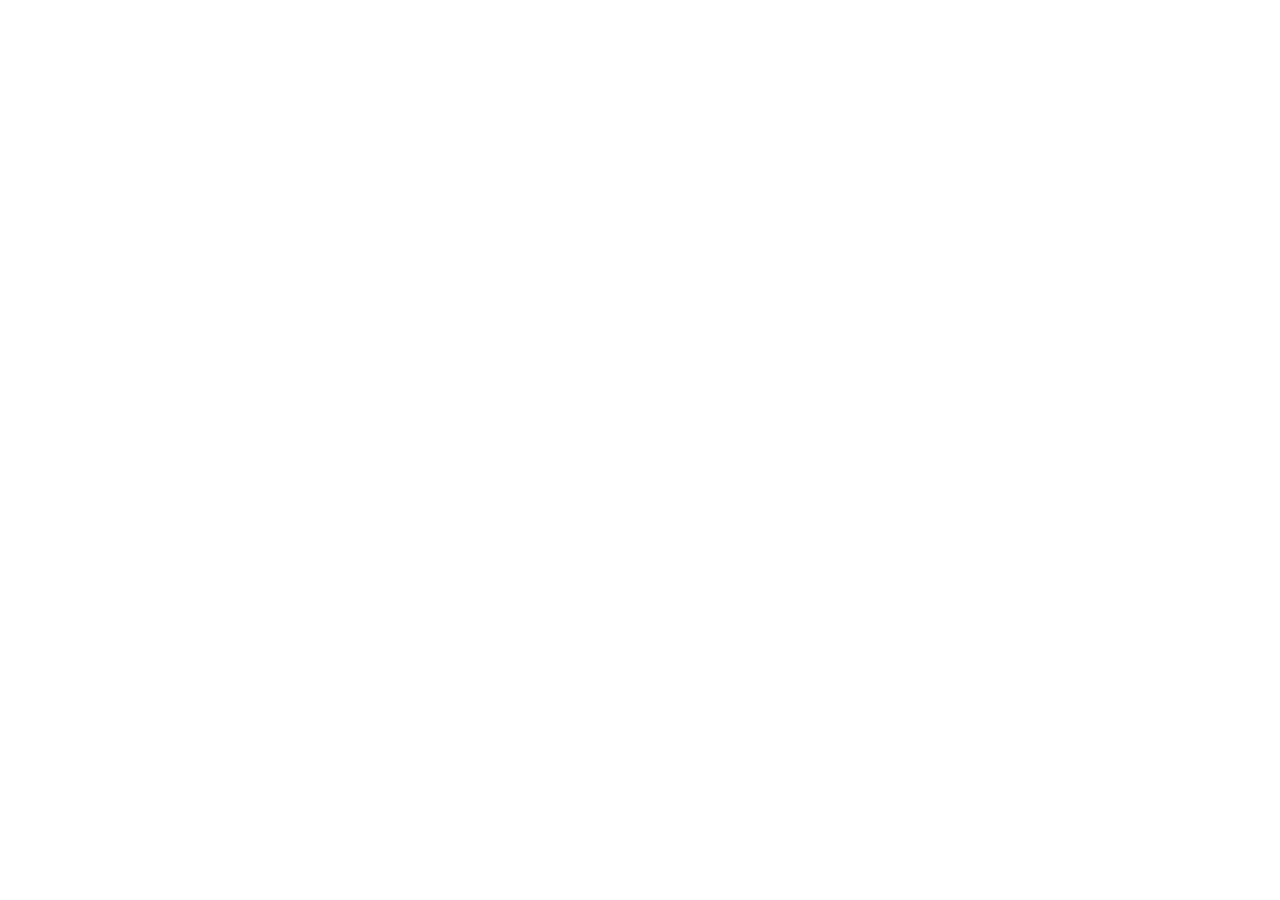
==== index.html @ 4036658d "saving work" ====
<!DOCTYPE html>
<html lang="en">
<head>
    <meta charset="UTF-8">
    <meta name="viewport" content="width=device-width, initial-scale=1.0">
    <title>Document</title>
</head>
<body>
    
</body>
</html>
<link rel="stylesheet" href="index.css">
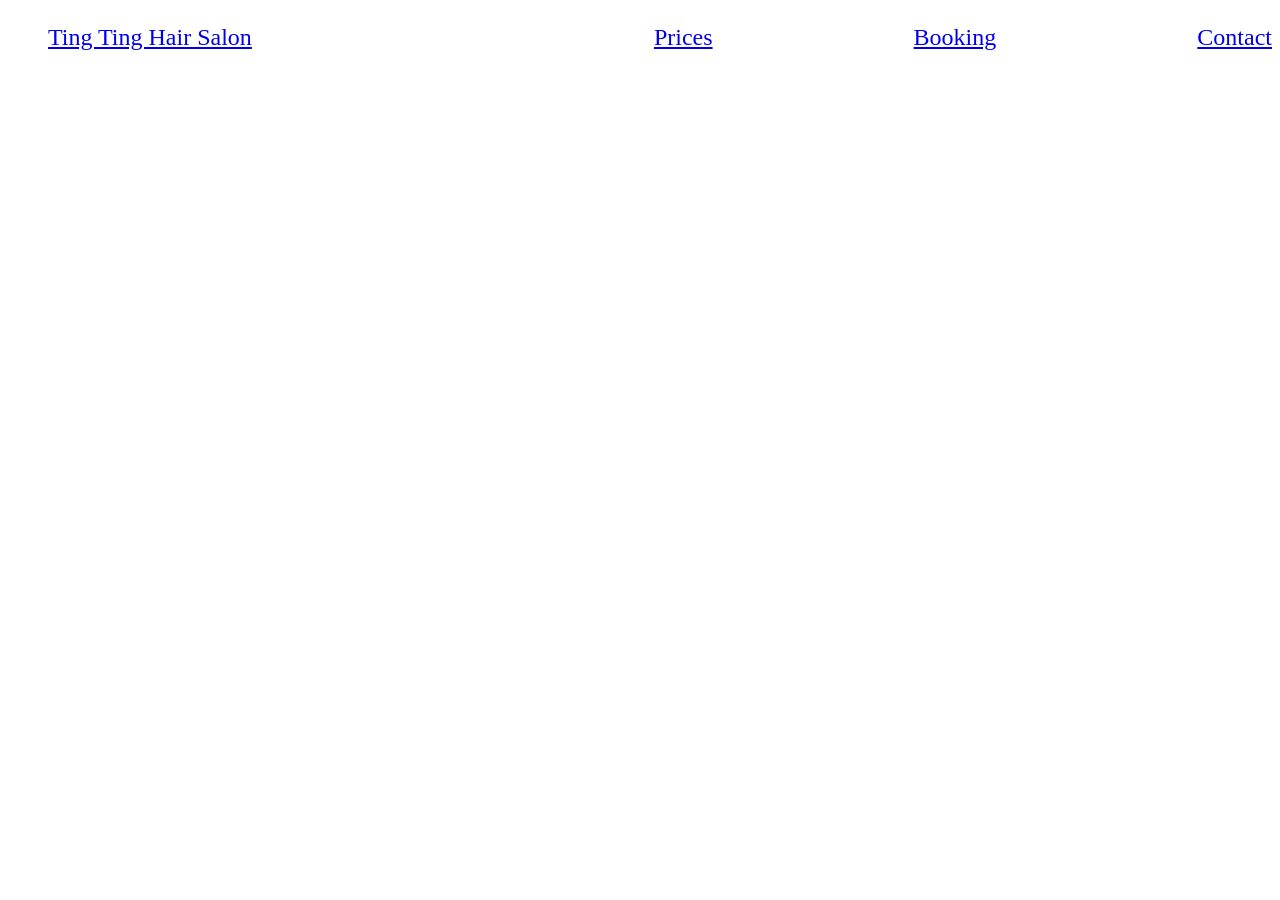
==== commit c6972836: "saving work" ====
--- a/index.html
+++ b/index.html
@@ -4,9 +4,16 @@
     <meta charset="UTF-8">
     <meta name="viewport" content="width=device-width, initial-scale=1.0">
     <title>Document</title>
+    <link rel="stylesheet" href="index.css">
 </head>
 <body>
-    
+    <header>
+            <ul class="nav">
+                <li><a href="index.html">Ting Ting Hair Salon<a/></li>
+                <li><a href="prices.html">Prices</a></li>
+                <li><a href="booking.html">Booking</a></li>
+                <li><a href="contact.html">Contact</a></li>
+            </ul>
+    </header>
 </body>
-</html>
-<link rel="stylesheet" href="index.css">+</html>
--- a/index.css
+++ b/index.css
@@ -0,0 +1,8 @@
+header {
+    font-size: 1.5rem;
+}
+.nav{
+    list-style: none;
+    display:flex;
+    justify-content: space-between;
+}
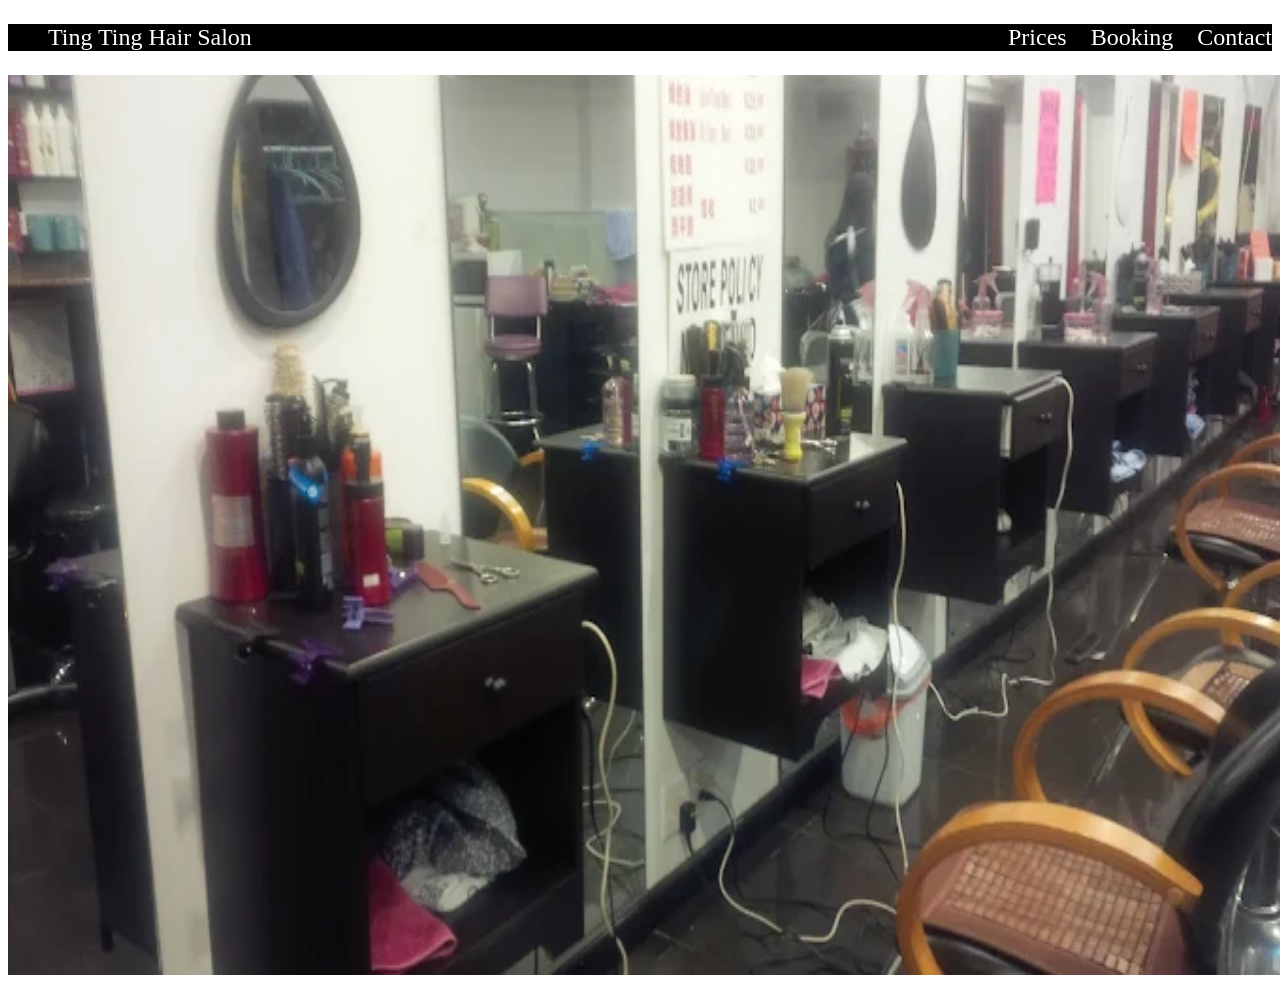
==== commit 8f6b1360: "saving work" ====
--- a/index.html
+++ b/index.html
@@ -9,11 +9,14 @@
 <body>
     <header>
             <ul class="nav">
-                <li><a href="index.html">Ting Ting Hair Salon<a/></li>
+                <li class="logo"><a href="index.html">Ting Ting Hair Salon</a></li>
                 <li><a href="prices.html">Prices</a></li>
                 <li><a href="booking.html">Booking</a></li>
                 <li><a href="contact.html">Contact</a></li>
             </ul>
     </header>
+    <div class="hero">
+        <img class="hero" src="assets-riley/tingting.webp" alt="tingtinghairsalon"/>
+    </div>
 </body>
 </html>
--- a/index.css
+++ b/index.css
@@ -5,4 +5,20 @@
     list-style: none;
     display:flex;
     justify-content: space-between;
+    background-color: black;
+    overflow:hidden;
 }
+a{
+    color:white;
+    text-decoration:none;
+}
+.logo{
+    margin-right: auto;
+}
+.nav li:not(.logo){
+    margin-left: 1.5rem;
+}
+.hero{
+    width:100vw;
+    height:100vh;
+}
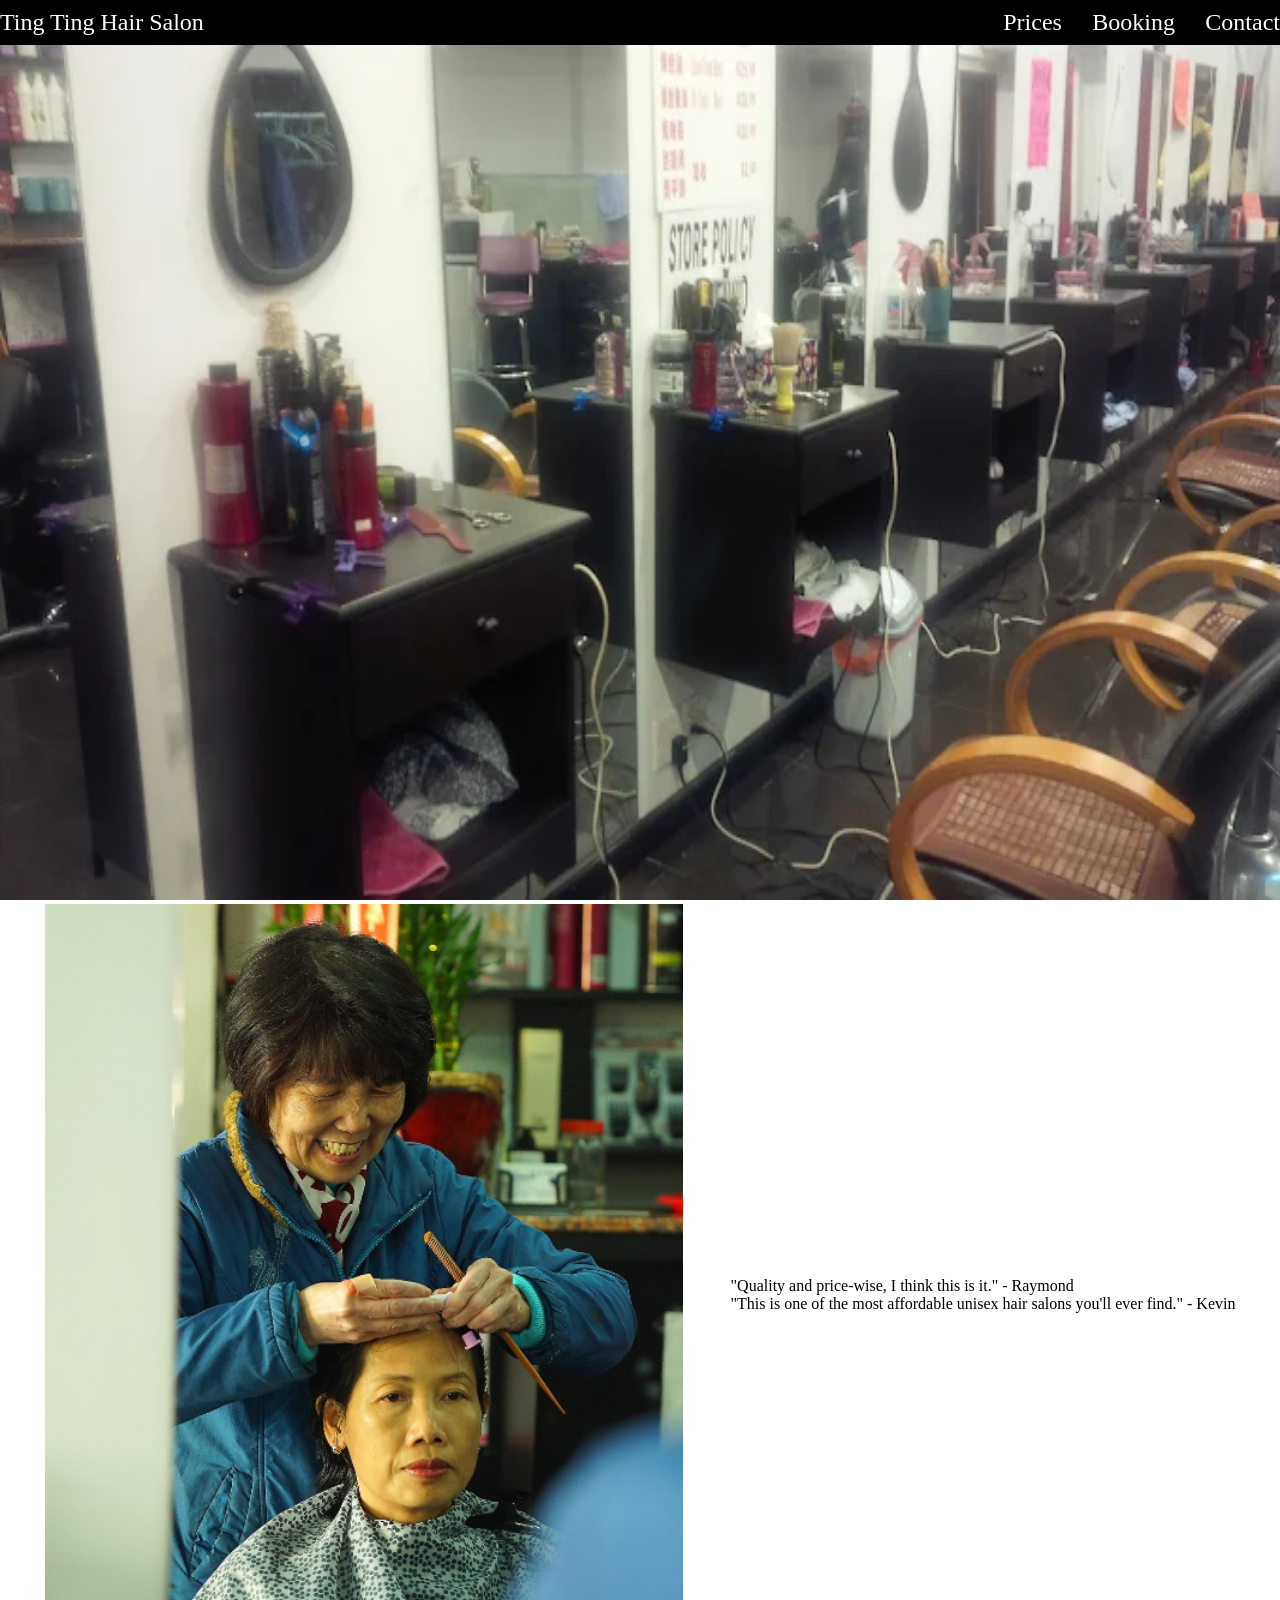
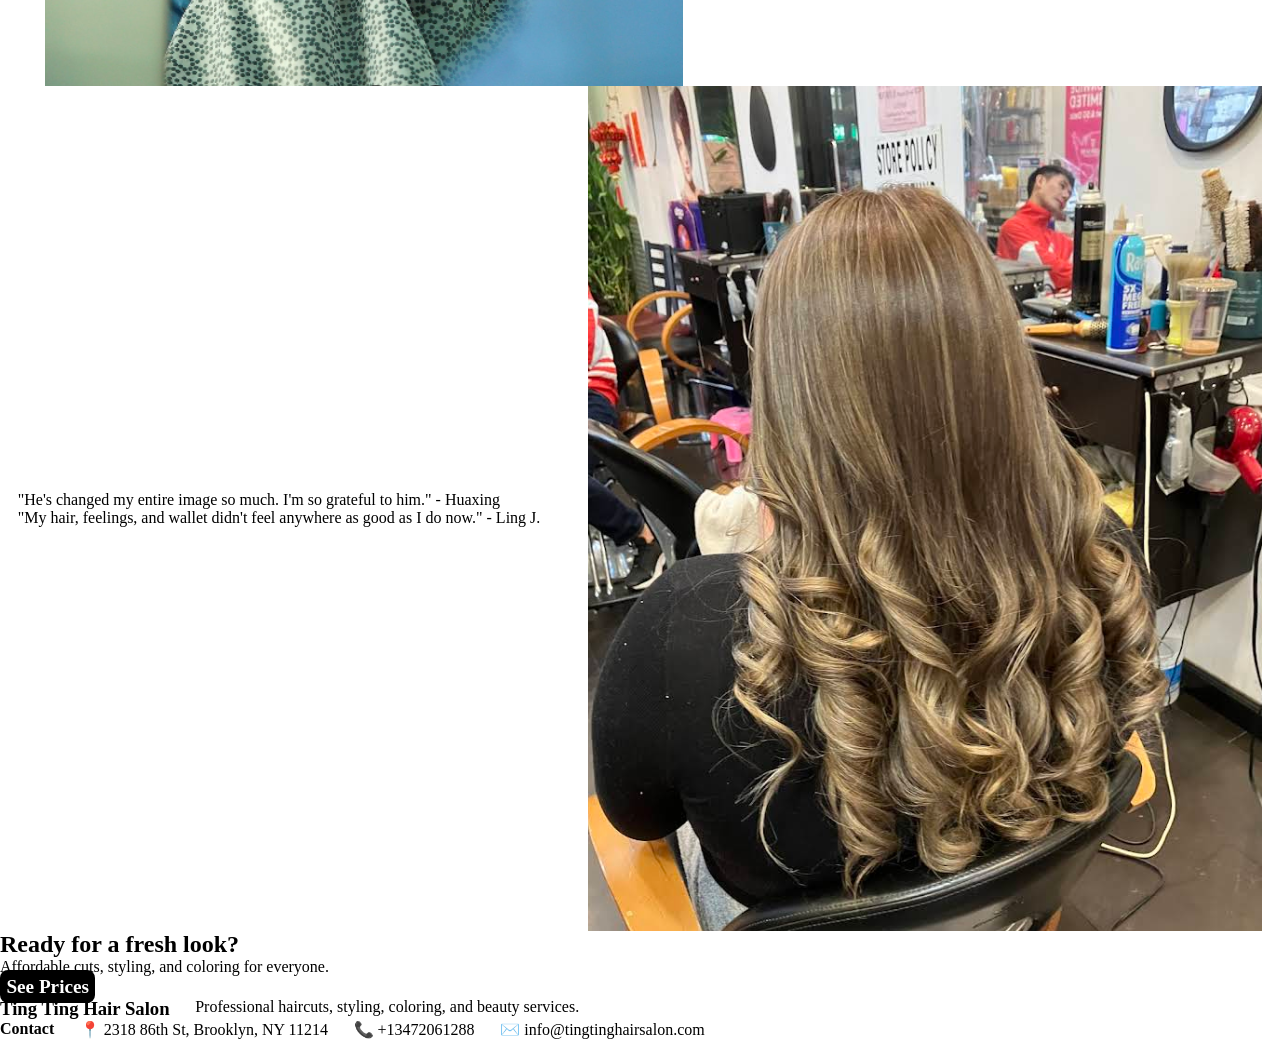
==== commit 07ae539a: "saving work" ====
--- a/index.html
+++ b/index.html
@@ -16,7 +16,42 @@
             </ul>
     </header>
     <div class="hero">
-        <img class="hero" src="assets-riley/tingting.webp" alt="tingtinghairsalon"/>
+        <img class="hero-image" src="assets-riley/tingting.webp" alt="tingtinghairsalon"/>
     </div>
+    <main>
+    <div class="main1">
+        <img class="image1" src="assets-riley/tingtingpic.png" alt="haircut-image"/>
+
+        <div class="quotes">
+            <p>"Quality and price-wise, I think this is it." - Raymond</p>
+            <p>"This is one of the most affordable unisex hair salons you'll ever find." - Kevin</p>
+        </div>
+    </div>
+    <div class="main2">
+        <img class="image2" src="assets-riley/tingtingpic2.png" alt="haircut-image"/>
+        <div class="quotes">
+            <p>"He's changed my entire image so much. I'm so grateful to him." - Huaxing</p>
+            <p>"My hair, feelings, and wallet didn't feel anywhere as good as I do now." - Ling J.</p>
+        </div>
+    </div>
+    <div class="cta">
+        <h2>Ready for a fresh look?</h2>
+        <p>Affordable cuts, styling, and coloring for everyone.</p>
+        <a href="prices.html" class="cta-button">See Prices</a>
+    </div>
+</main>
+    <footer>
+        <div class="footer-section">
+            <h3>Ting Ting Hair Salon</h3>
+            <p>Professional haircuts, styling, coloring, and beauty services.</p>
+        </div>
+
+        <div class="footer-section">
+            <h4>Contact</h4>
+            <p>📍 2318 86th St, Brooklyn, NY 11214</p>
+            <p>📞 +13472061288</p>
+            <p>✉️ info@tingtinghairsalon.com</p>
+        </div>
+</footer>
 </body>
 </html>
--- a/index.css
+++ b/index.css
@@ -1,12 +1,22 @@
+*{
+    box-sizing:border-box;
+    margin:0;
+    padding:0;
+}
+
 header {
     font-size: 1.5rem;
 }
+
 .nav{
     list-style: none;
     display:flex;
     justify-content: space-between;
+    align-items:center;
     background-color: black;
-    overflow:hidden;
+    gap:.5vw;
+    height:5vh;
+    width:100%;
 }
 a{
     color:white;
@@ -19,6 +29,38 @@
     margin-left: 1.5rem;
 }
 .hero{
-    width:100vw;
-    height:100vh;
+    width:100%;
+    height:100%;
+}
+.hero-image{
+     width: 100%;
+    height: 95vh;
+}
+main {
+    display: flex;
+    flex-direction: column;
+    
+}
+.main1, .main2 {
+    display: flex;
+    align-items: center;
+    gap: 3rem;
+    justify-content: center;
+}
+.main2{
+    flex-direction: row-reverse;
+}
+.cta-button {
+    background-color: black;
+    color: white;
+    text-decoration: none;
+    border-radius: 8px;
+    font-size: 1.2rem;
+    font-weight: bold;
+    padding:.5vw;
+}
+.footer-section{
+    display:flex;
+    flex-direction:row;
+    gap:2vw;
 }
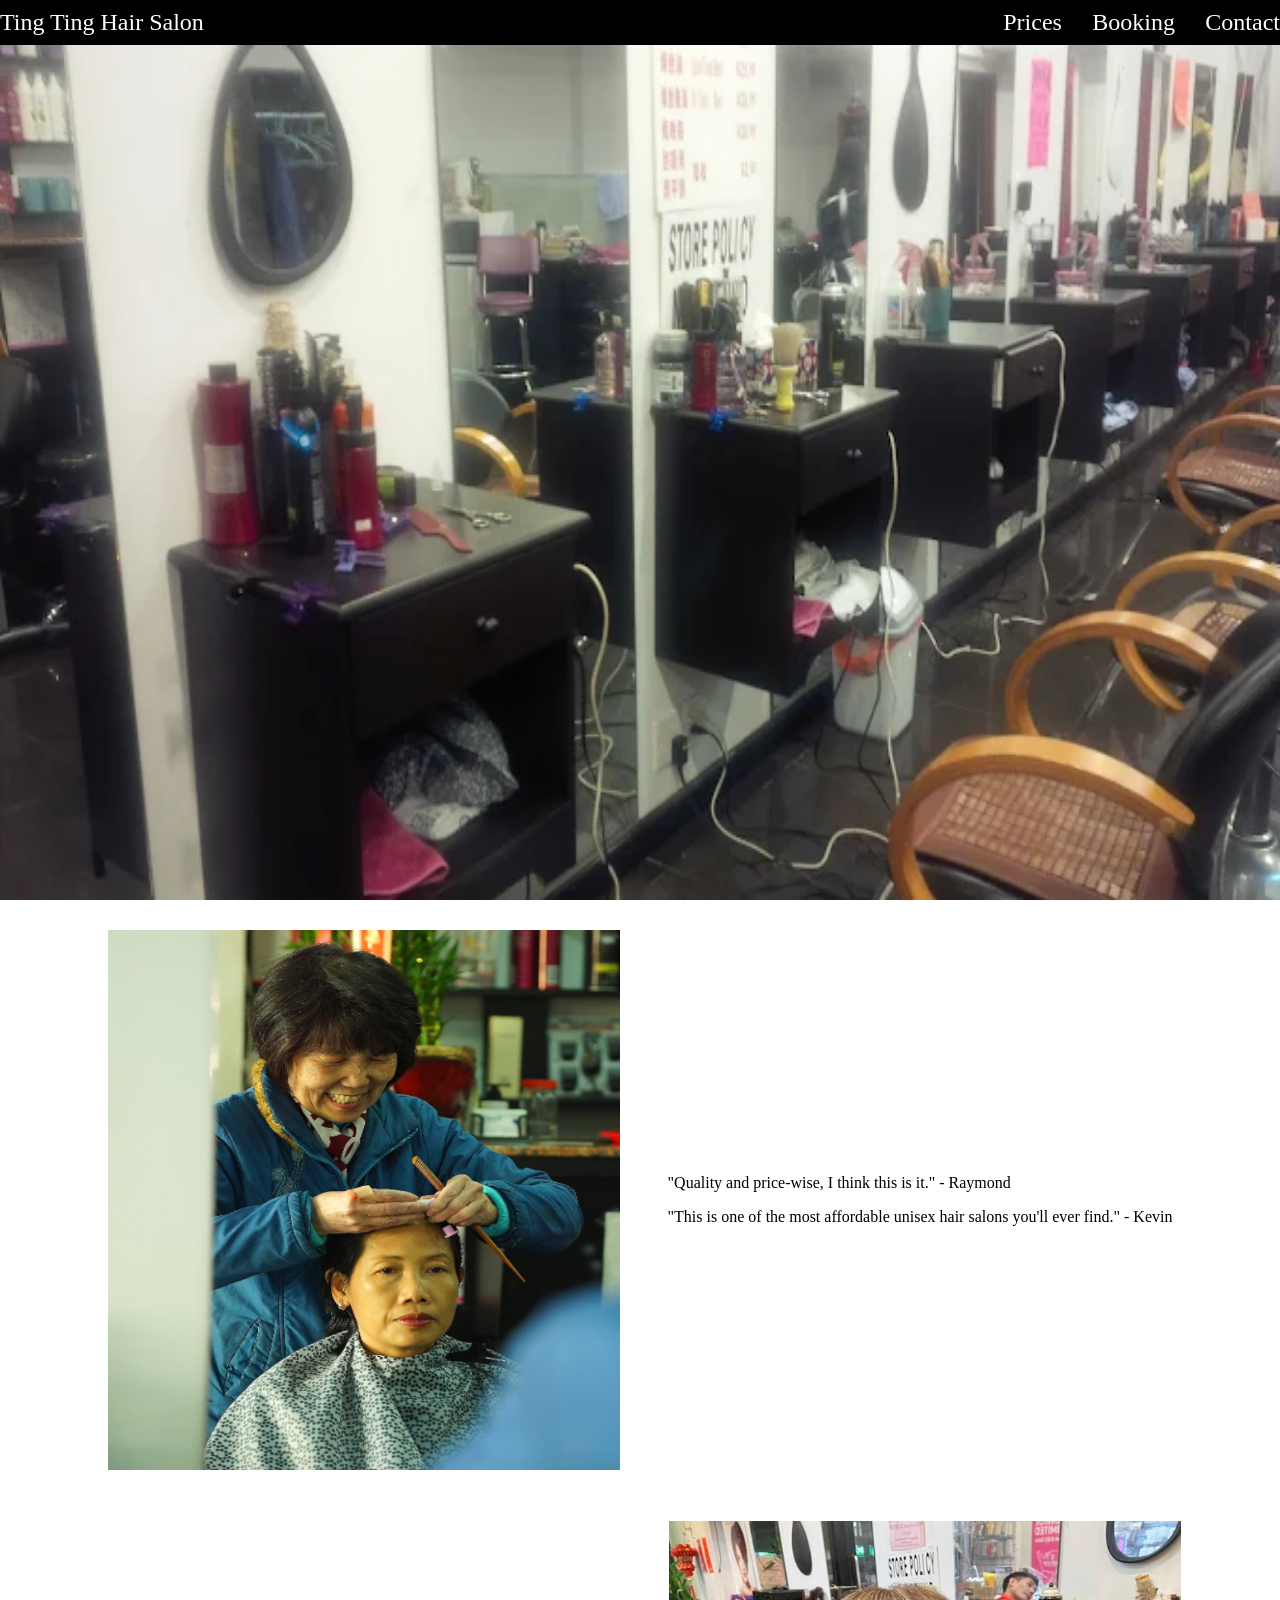
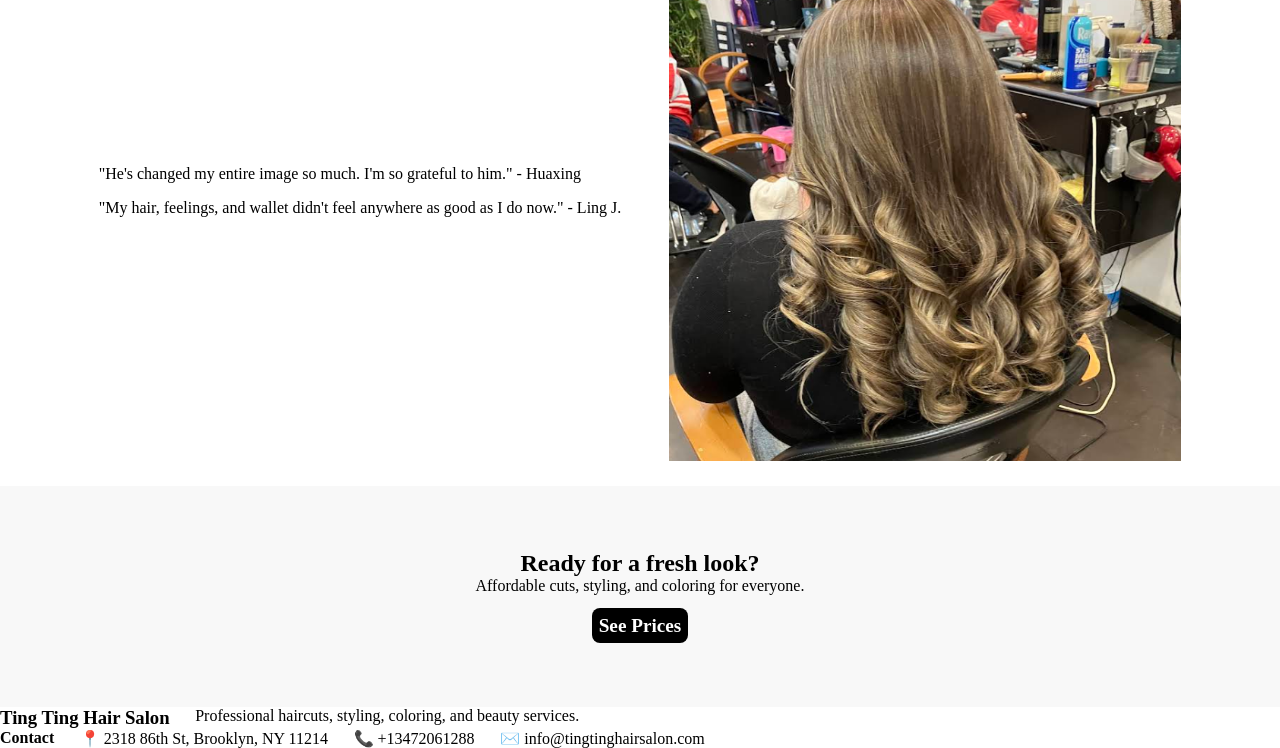
==== commit efbcc138: "saving work" ====
--- a/index.html
+++ b/index.html
@@ -19,27 +19,26 @@
         <img class="hero-image" src="assets-riley/tingting.webp" alt="tingtinghairsalon"/>
     </div>
     <main>
-    <div class="main1">
-        <img class="image1" src="assets-riley/tingtingpic.png" alt="haircut-image"/>
-
-        <div class="quotes">
-            <p>"Quality and price-wise, I think this is it." - Raymond</p>
-            <p>"This is one of the most affordable unisex hair salons you'll ever find." - Kevin</p>
+        <div class="main1">
+            <img class="image1" src="assets-riley/tingtingpic.png" alt="haircut-image"/>
+            <div class="quotes">
+                <p>"Quality and price-wise, I think this is it." - Raymond</p>
+                <p>"This is one of the most affordable unisex hair salons you'll ever find." - Kevin</p>
+            </div>
         </div>
-    </div>
-    <div class="main2">
-        <img class="image2" src="assets-riley/tingtingpic2.png" alt="haircut-image"/>
-        <div class="quotes">
-            <p>"He's changed my entire image so much. I'm so grateful to him." - Huaxing</p>
-            <p>"My hair, feelings, and wallet didn't feel anywhere as good as I do now." - Ling J.</p>
+        <div class="main2">
+            <img class="image2" src="assets-riley/tingtingpic2.png" alt="haircut-image"/>
+            <div class="quotes">
+                <p>"He's changed my entire image so much. I'm so grateful to him." - Huaxing</p>
+                <p>"My hair, feelings, and wallet didn't feel anywhere as good as I do now." - Ling J.</p>
+            </div>
         </div>
-    </div>
-    <div class="cta">
-        <h2>Ready for a fresh look?</h2>
-        <p>Affordable cuts, styling, and coloring for everyone.</p>
-        <a href="prices.html" class="cta-button">See Prices</a>
-    </div>
-</main>
+        <div class="cta">
+            <h2>Ready for a fresh look?</h2>
+            <p>Affordable cuts, styling, and coloring for everyone.</p>
+            <a href="prices.html" class="cta-button">See Prices</a>
+        </div>
+    </main>
     <footer>
         <div class="footer-section">
             <h3>Ting Ting Hair Salon</h3>
--- a/index.css
+++ b/index.css
@@ -46,9 +46,25 @@
     align-items: center;
     gap: 3rem;
     justify-content: center;
+    padding:2vw;
 }
 .main2{
     flex-direction: row-reverse;
+}
+
+.image1, .image2{
+    width:40vw;
+    height:60vh;
+}
+.quotes {
+    display: flex;
+    flex-direction: column;
+    gap: 1rem;
+}
+.cta{
+     text-align: center;
+    padding: 5vw 2vw;
+    background-color: #f8f8f8;
 }
 .cta-button {
     background-color: black;
@@ -58,6 +74,8 @@
     font-size: 1.2rem;
     font-weight: bold;
     padding:.5vw;
+    display:inline-block;
+    margin-top: 1vw;
 }
 .footer-section{
     display:flex;
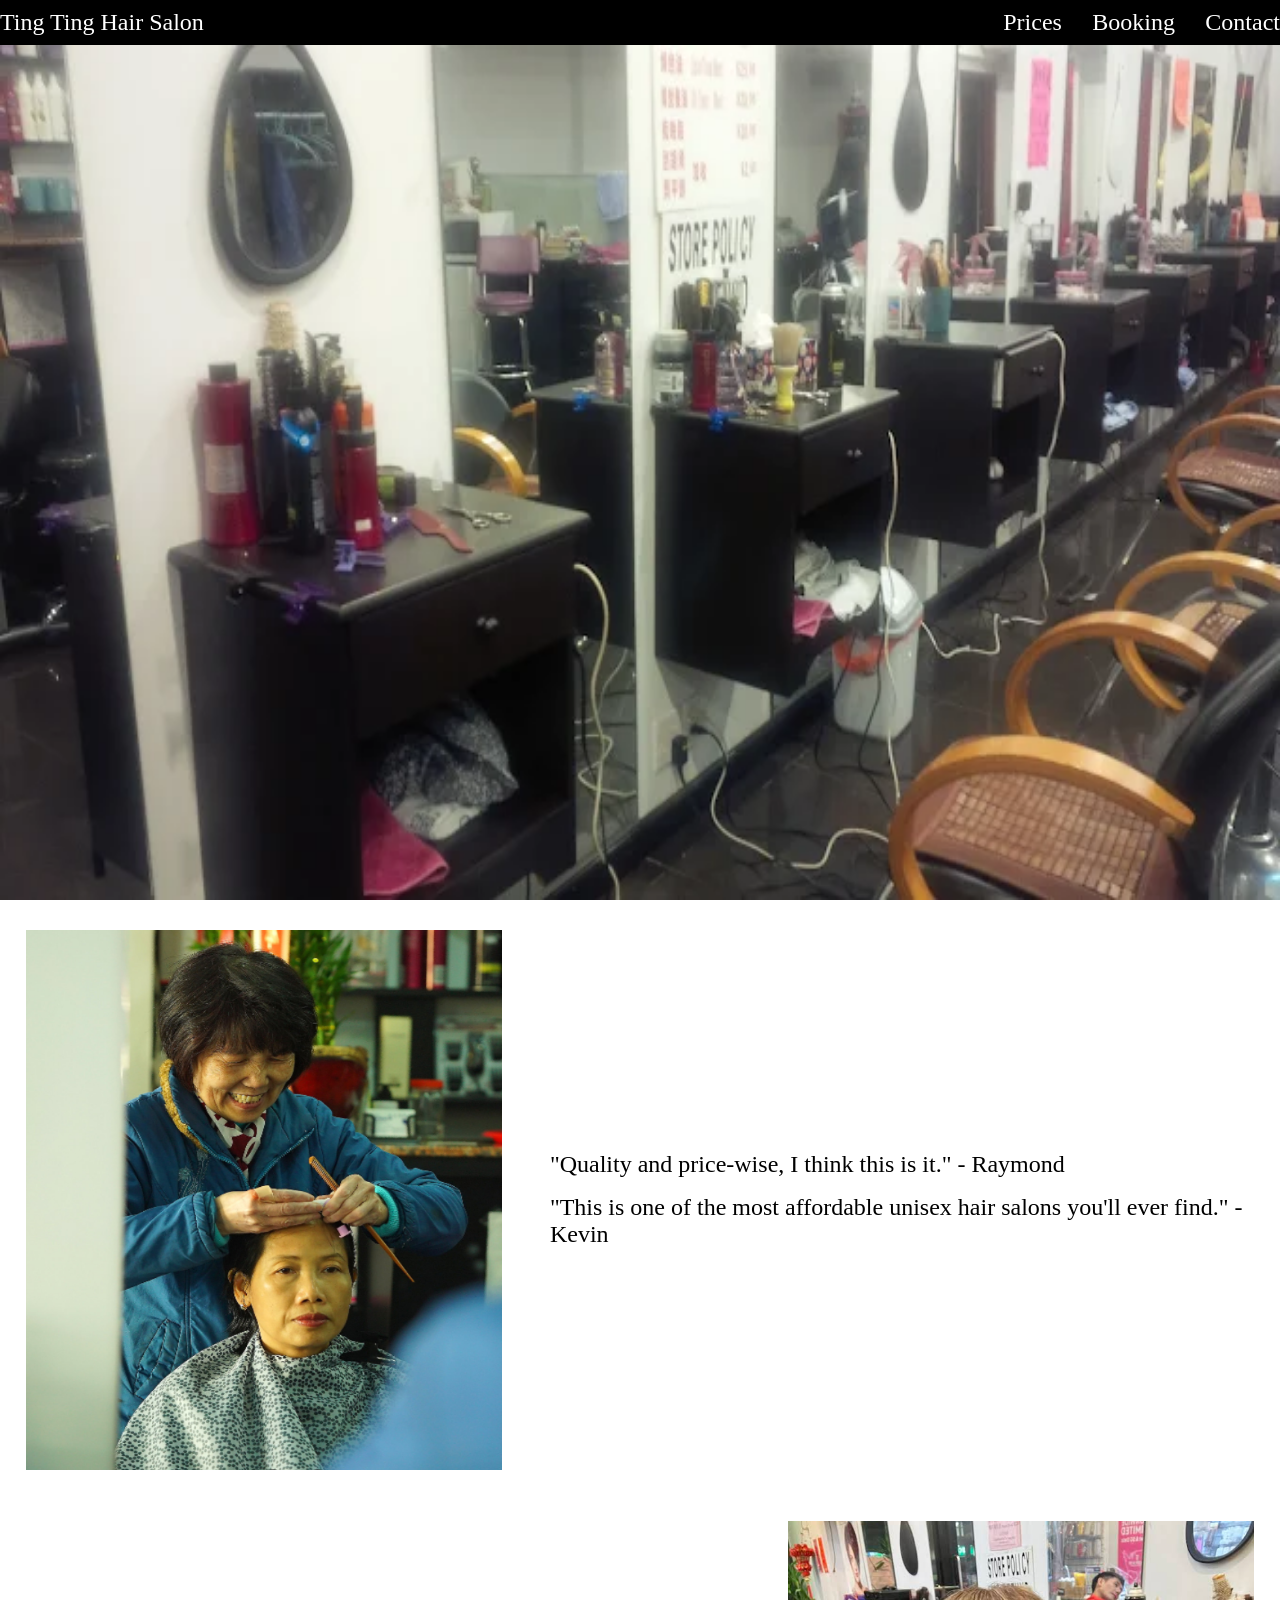
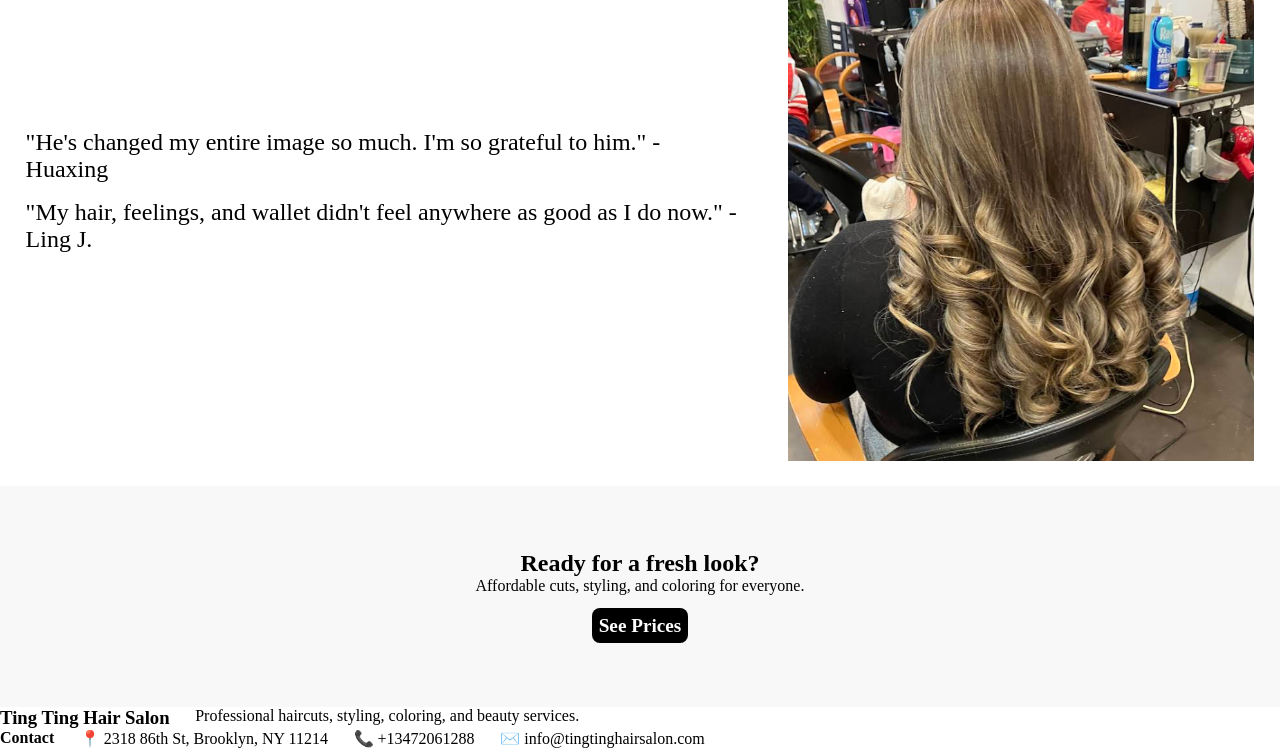
==== commit e50b124e: "saving work" ====
--- a/index.html
+++ b/index.html
@@ -44,13 +44,12 @@
             <h3>Ting Ting Hair Salon</h3>
             <p>Professional haircuts, styling, coloring, and beauty services.</p>
         </div>
-
         <div class="footer-section">
             <h4>Contact</h4>
             <p>📍 2318 86th St, Brooklyn, NY 11214</p>
             <p>📞 +13472061288</p>
             <p>✉️ info@tingtinghairsalon.com</p>
         </div>
-</footer>
+    </footer>
 </body>
 </html>
--- a/index.css
+++ b/index.css
@@ -60,6 +60,7 @@
     display: flex;
     flex-direction: column;
     gap: 1rem;
+    font-size:1.5rem;
 }
 .cta{
      text-align: center;
